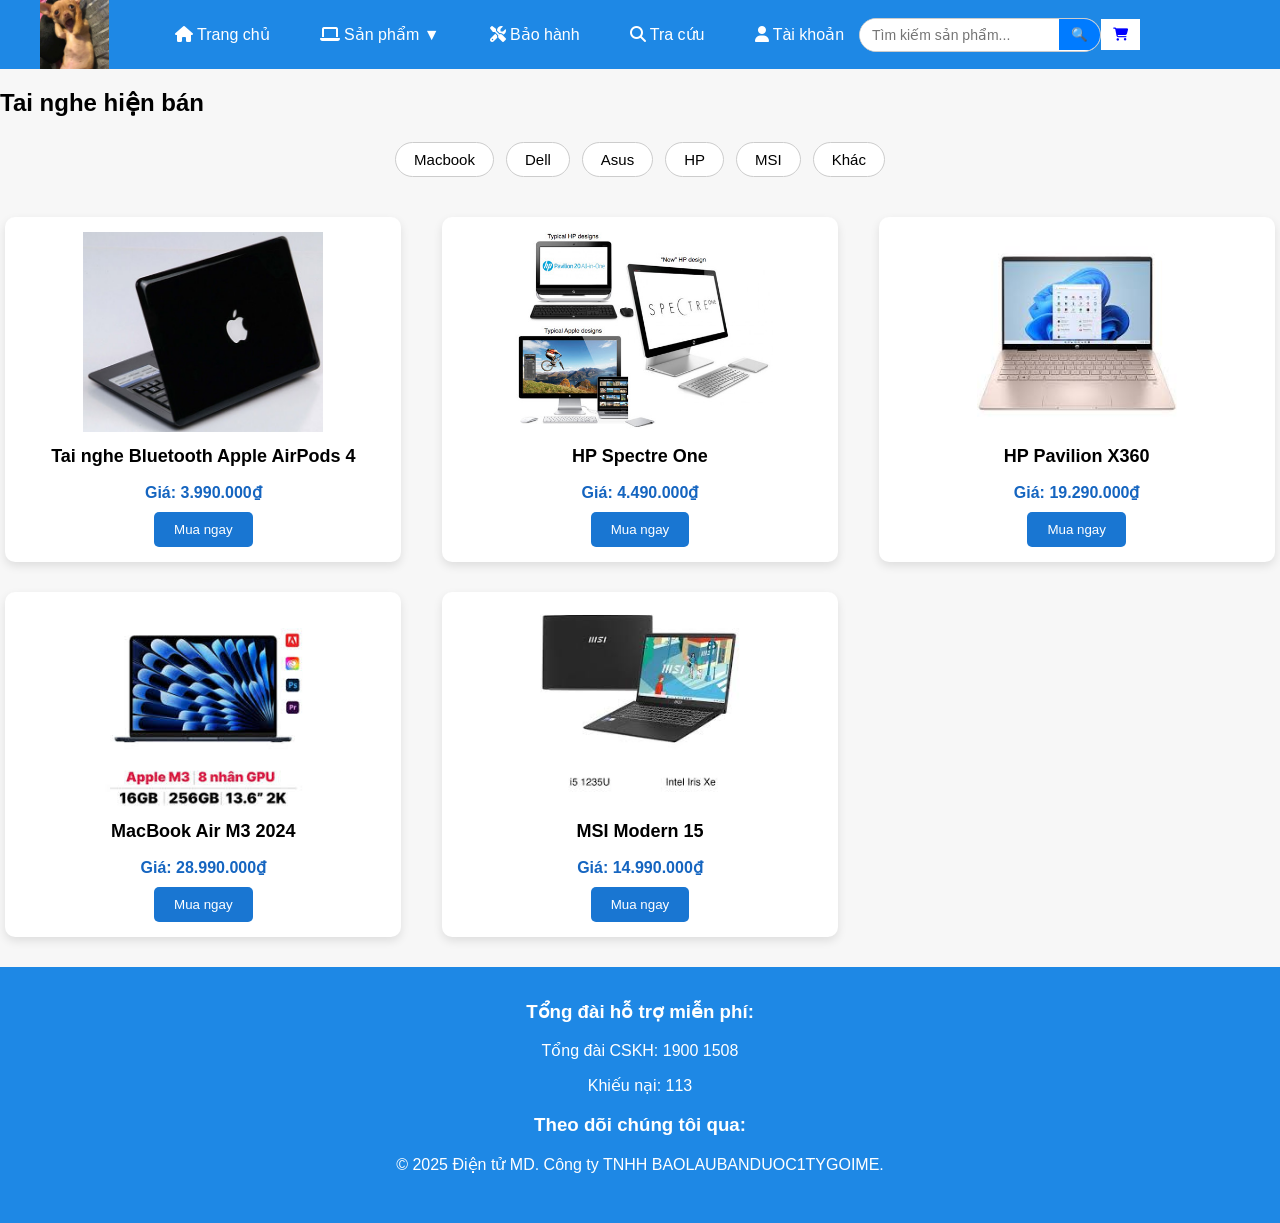
==== TaiNghe.html @ b0794e8e "Initial commit - upload DienTuMD website" ====
<!DOCTYPE html>
<html lang="en">
<head>
    <meta charset="UTF-8">
    <meta name="viewport" content="width=device-width, initial-scale=1.0">
    <link rel="icon" href="image\z7120951345012_4675adb70ff5cd40c921a8907bab4f9e.jpg" type="image/png">
    <link rel="stylesheet" href="https://cdnjs.cloudflare.com/ajax/libs/font-awesome/6.6.0/css/all.min.css">
    <link rel="stylesheet" href="css/Product.css">
    <title>Tai nghe | Điện tử MD</title>
</head>
<body>
    <header>
    <img src="image\z7120951345012_4675adb70ff5cd40c921a8907bab4f9e.jpg" alt="logo" class="logo">
    <nav>
      <ul class="menu">
        <li><a href="index.html"><i class="fa-solid fa-house"></i> Trang chủ</a></li>
        <li class="dropdown">
          <a href="#"><i class="fa-solid fa-laptop"></i> Sản phẩm ▼</a>
          <ul class="submenu">
            <li class="dropdown-sub">
              <a href="Laptop.html">💻 Laptop ▸</a>
              <ul class="submenu">
                <li><a href="#">Dell</a></li>
                <li><a href="#">Asus</a></li>
                <li><a href="#">HP</a></li>
                <li><a href="#">MSI</a></li>
                <li><a href="#">Lenovo</a></li>
              </ul>
            </li>
            <li class="dropdown-sub">
              <a href="DienThoai.html">📱 Điện thoại ▸</a>
              <ul class="submenu">
                <li><a href=""><i class="fa-brands fa-apple"></i> Iphone</a></li>
                <li><a href=""><i class="fa-brands fa-android"></i> Samsung</a></li>
                <li><a href="">Xiaomi</a></li>
                <li><a href="">Oppp</a></li>
                <li><a href="">Vivo</a></li>
              </ul>
            </li>
            <li><a href="Tablet.html">📟 Tablet</a></li>
            <li><a href="TaiNghe.html">🎧 Tai nghe</a></li>
            <li><a href="PhuKien.html">🔌 Phụ kiện</a></li>
          </ul>
        </li>
        <li><a href="#"><i class="fa-solid fa-tools"></i> Bảo hành</a></li>
        <li><a href="TraCuu.html"><i class="fa-solid fa-magnifying-glass"></i> Tra cứu</a></li>
        <li><a href=""><i class="fa-solid fa-user"></i> Tài khoản</a></li>
      </ul>
    </nav>
    <div></div>
    <div class="search-bar">
      <input type="text" placeholder="Tìm kiếm sản phẩm...">
      <button>🔍</button>
    </div>
    <div class="cart">
      <button id="cartButton"><i class="fa-solid fa-cart-shopping"></i></button>
    </div>
  </header>

  <main>
    <section class="products">
      <h2>Tai nghe hiện bán</h2>
      <div class="brand-filter">
          <button>Macbook</button>
          <button>Dell</button>
          <button>Asus</button>
          <button>HP</button>
          <button>MSI</button>
          <button>Khác</button>
      </div>
      <div class="product-list">
        <div class="product">
          <img src="image\teso-blackbook-air.jpg" alt="Teso Blackbook Air">
          <h3>Tai nghe Bluetooth Apple AirPods 4 </h3>
          <p class="price">Giá: 3.990.000₫</p>
          <button>Mua ngay</button>
        </div>

        <div class="product">
          <img src="image\hp-spectre-one.jpg" alt="HP Spectre One">
          <h3>HP Spectre One</h3>
          <p class="price">Giá: 4.490.000₫</p>
          <button>Mua ngay</button>
        </div>

        <div class="product">
          <img src="image\HP.jpg" alt="HP Pavilion X360">
          <h3>HP Pavilion X360</h3>
          <p class="price">Giá: 19.290.000₫</p>
          <button>Mua ngay</button>
        </div>

        <div class="product">
          <img src="image\Mac3.jpg" alt="MacBook Air M3">
          <h3>MacBook Air M3 2024</h3>
          <p class="price">Giá: 28.990.000₫</p>
          <button>Mua ngay</button>
        </div>

        <div class="product">
          <img src="image\MSI.jpg" alt="MSI Modern 15">
          <h3>MSI Modern 15</h3>
          <p class="price">Giá: 14.990.000₫</p>
          <button>Mua ngay</button>
        </div>
      </div>
    </section>
  </main>

  <footer>
    <h3>Tổng đài hỗ trợ miễn phí: </h3>
    <p>Tổng đài CSKH: 1900 1508</p>
    <p>Khiếu nại: 113</p>
    <h3>Theo dõi chúng tôi qua: </h3>
    <p>© 2025 Điện tử MD. Công ty TNHH BAOLAUBANDUOC1TYGOIME.</p><br>
  </footer>
</body>
</html>
---- css/Product.css ----
body {
  margin: 0;
  font-family: Arial, sans-serif;
  background: #f7f7f7;
  
}

header {
  background: #1e88e5;
  color: white;
  padding: 15px;
  display: flex;
  align-items: center;
  justify-content: center;
  position: relative;
}


.logo {
  position: absolute;
  left: 40px; 
  height: 69px; 
  width: auto; 
  object-fit: contain; 
  cursor: pointer;
}

.menu {
  list-style: none;
  padding: 0;
  margin: 0;
  display: flex;
  justify-content: center;
}

.menu li {
  position: relative;
}

.menu > li {
  margin-left: 20px;
}

.menu a {
  text-decoration: none;
  color: white;
  padding: 10px 15px;
  display: block;
}

.menu a:hover {
  background: #1565c0;
  border-radius: 5px;
}

.submenu {
  position: absolute;
  display: none;
  background: white;
  list-style: none;
  padding: 0;
  margin: 0;
  min-width: 160px;
  border: 1px solid #ccc;
  z-index: 10;
}

.submenu li a {
  color: #333;
}

.dropdown:hover > .submenu {
  display: block;
}

.dropdown-sub:hover > .submenu {
  display: block;
  left: 160px;
  top: 0;
}

.intro-section {
  display: flex;
  justify-content: center;
  align-items: flex-start;
  gap: 20px;
  padding: 30px 10%;
}

.category-sidebar {
  width: 220px;
  background-color: #f8f8f8;
  border-radius: 10px;
  box-shadow: 0 2px 8px rgba(0, 0, 0, 0.1);
  padding: 15px;
}

.category-sidebar h3 {
  text-align: center;
  background-color: #007bff;
  color: white;
  padding: 8px;
  border-radius: 6px;
  font-size: 16px;
  margin-bottom: 10px;
}

.category-sidebar ul {
  list-style: none;
  padding: 0;
  margin: 0;
}

.category-sidebar li {
  margin: 8px 0;
}

.category-sidebar a {
  text-decoration: none;
  color: #333;
  font-weight: 500;
  display: block;
  padding: 8px;
  border-radius: 5px;
  transition: background-color 0.3s, padding-left 0.3s;
}

.category-sidebar a:hover {
  background-color: #e0f0ff;
  padding-left: 12px;
}

.search-bar {
  display: flex;
  align-items: center;
  background: #fff;
  border-radius: 20px;
  overflow: hidden;
  border: 1px solid #ccc;
}

.search-bar input {
  border: none;
  outline: none;
  padding: 8px 12px;
  font-size: 14px;
}

.search-bar button {
  background: #007bff;
  color: white;
  border: none;
  padding: 8px 12px;
  cursor: pointer;
}

.search-bar button:hover {
  background: #0056b3;
}

.cart button {
  background: white;
  color: blue;
  border: none;
  padding: 8px 12px;
  cursor: pointer;
}

.cart button:hover {
  background: #0056b3;
}

.brand-filter {
  display: flex;
  flex-wrap: wrap;
  justify-content: center;
  gap: 12px;
  margin: 25px 0 40px;
}

.brand-filter button {
  background: #fff;
  border: 1px solid #ccc;
  border-radius: 25px;
  padding: 8px 18px;
  font-size: 15px;
  cursor: pointer;
  transition: all 0.3s ease;
}

.brand-filter button:hover {
  background: #007bff;
  color: #fff;
  border-color: #007bff;
  transform: scale(1.05);
}


.product-list {
  display: grid;
  grid-template-columns: repeat(3, 1fr); 
  gap: 30px;
  justify-items: center;
  margin-top: 30px;
}

.product {
  background: #fff;
  border-radius: 10px;
  box-shadow: 0 4px 10px rgba(0, 0, 0, 0.1);
  text-align: center;
  padding: 15px;
  width: 90%;
  transition: transform 0.3s ease;
}

.product:hover {
  transform: translateY(-5px);
}

.product img {
  width: 100%;
  height: 200px;
  object-fit: contain;
  border-radius: 10px;
}

.product h3 {
  margin: 10px 0;
  font-size: 18px;
}

.product .price {
  color: #1565c0;
  font-weight: bold;
  margin-bottom: 10px;
}

.product button {
  background: #1976d2;
  color: white;
  border: none;
  padding: 10px 20px;
  border-radius: 5px;
  cursor: pointer;
}

.product button:hover {
  background: #0d47a1;
}

footer {
  background: #1e88e5;
  color: white;
  text-align: center;
  padding: 15px 0;
  margin-top: 30px;
}
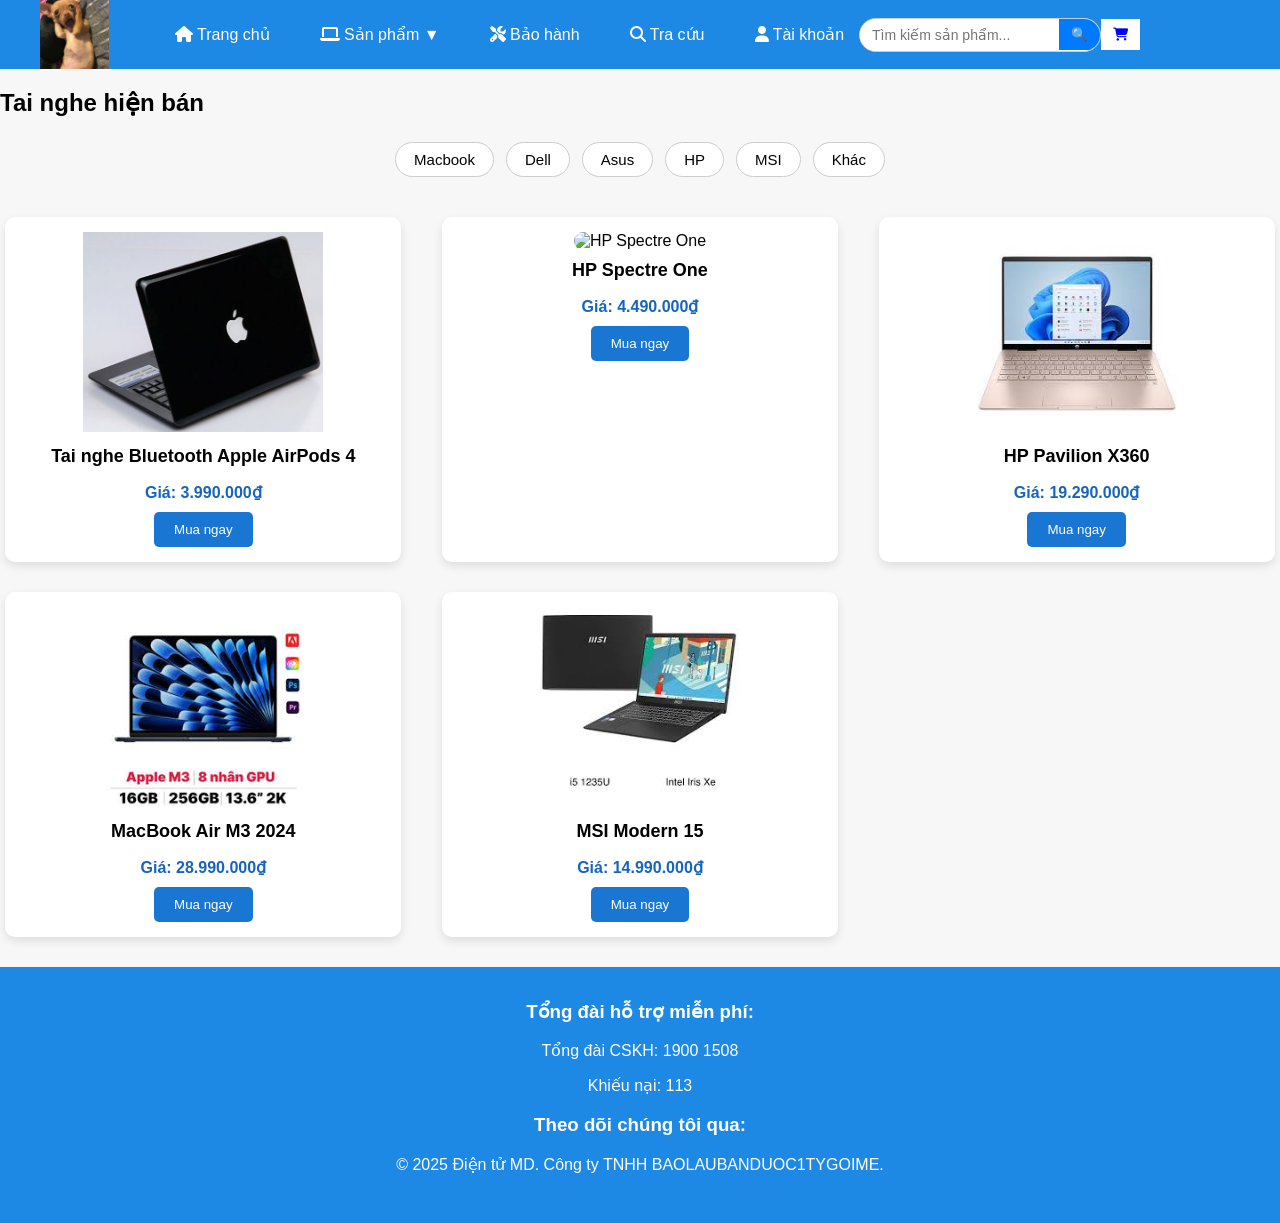
==== commit a330f69f: "1" ====
--- a/TaiNghe.html
+++ b/TaiNghe.html
@@ -77,7 +77,7 @@
         </div>
 
         <div class="product">
-          <img src="image\hp-spectre-one.jpg" alt="HP Spectre One">
+          <img src="" alt="HP Spectre One">
           <h3>HP Spectre One</h3>
           <p class="price">Giá: 4.490.000₫</p>
           <button>Mua ngay</button>
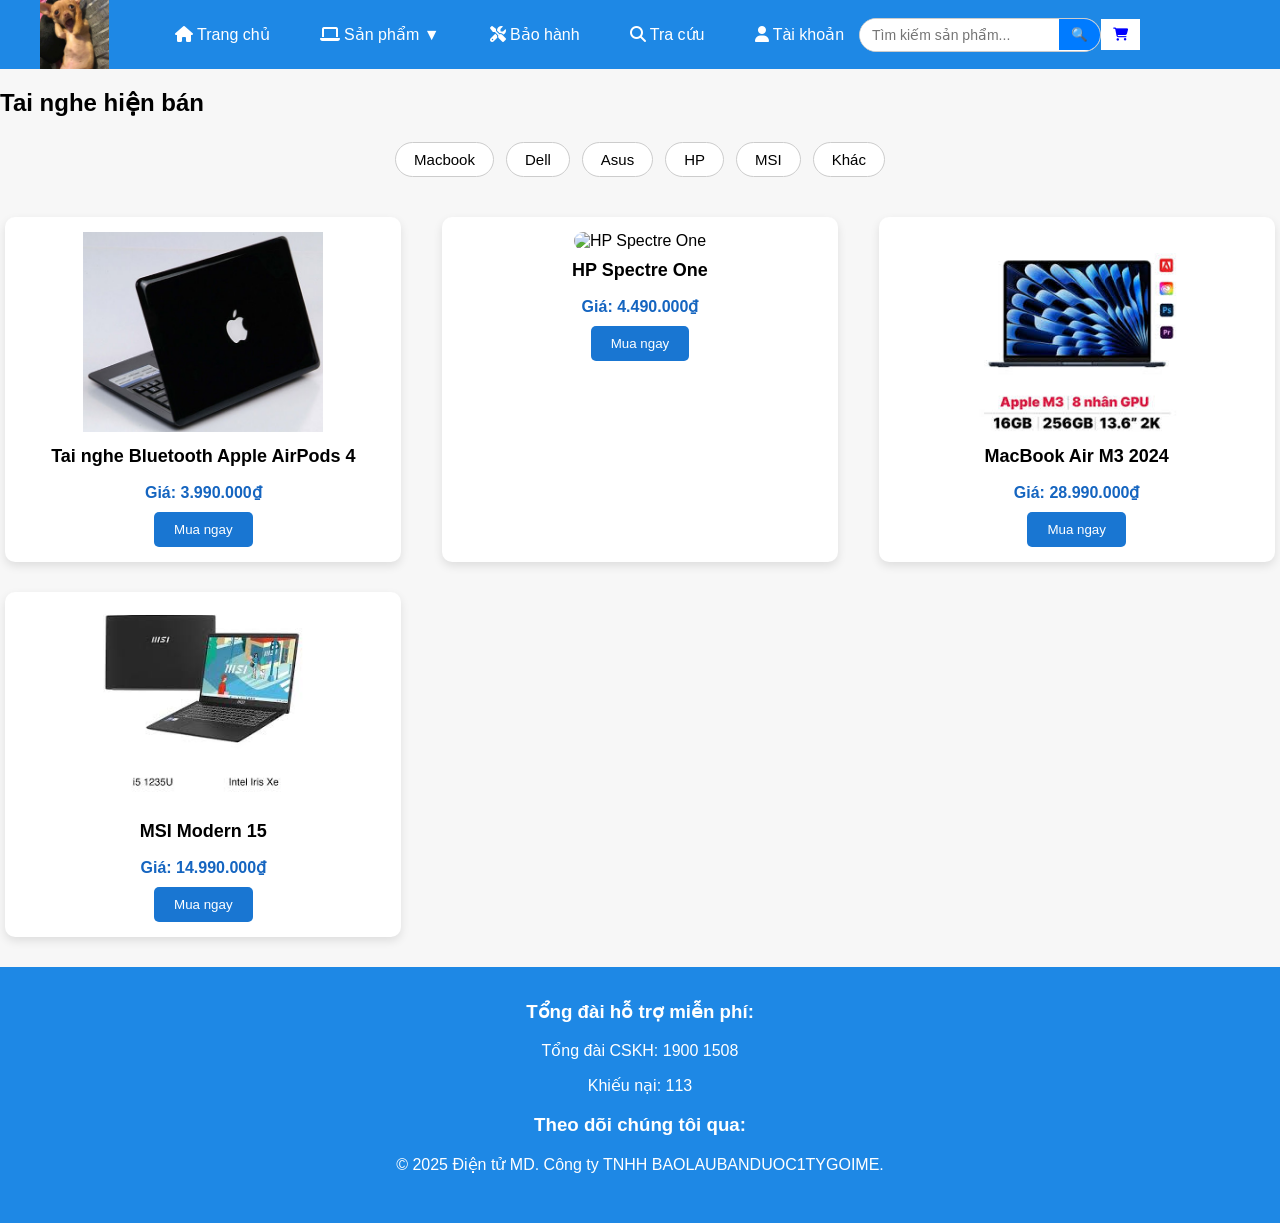
==== commit f263957d: "1" ====
--- a/TaiNghe.html
+++ b/TaiNghe.html
@@ -82,14 +82,6 @@
           <p class="price">Giá: 4.490.000₫</p>
           <button>Mua ngay</button>
         </div>
-
-        <div class="product">
-          <img src="image\HP.jpg" alt="HP Pavilion X360">
-          <h3>HP Pavilion X360</h3>
-          <p class="price">Giá: 19.290.000₫</p>
-          <button>Mua ngay</button>
-        </div>
-
         <div class="product">
           <img src="image\Mac3.jpg" alt="MacBook Air M3">
           <h3>MacBook Air M3 2024</h3>
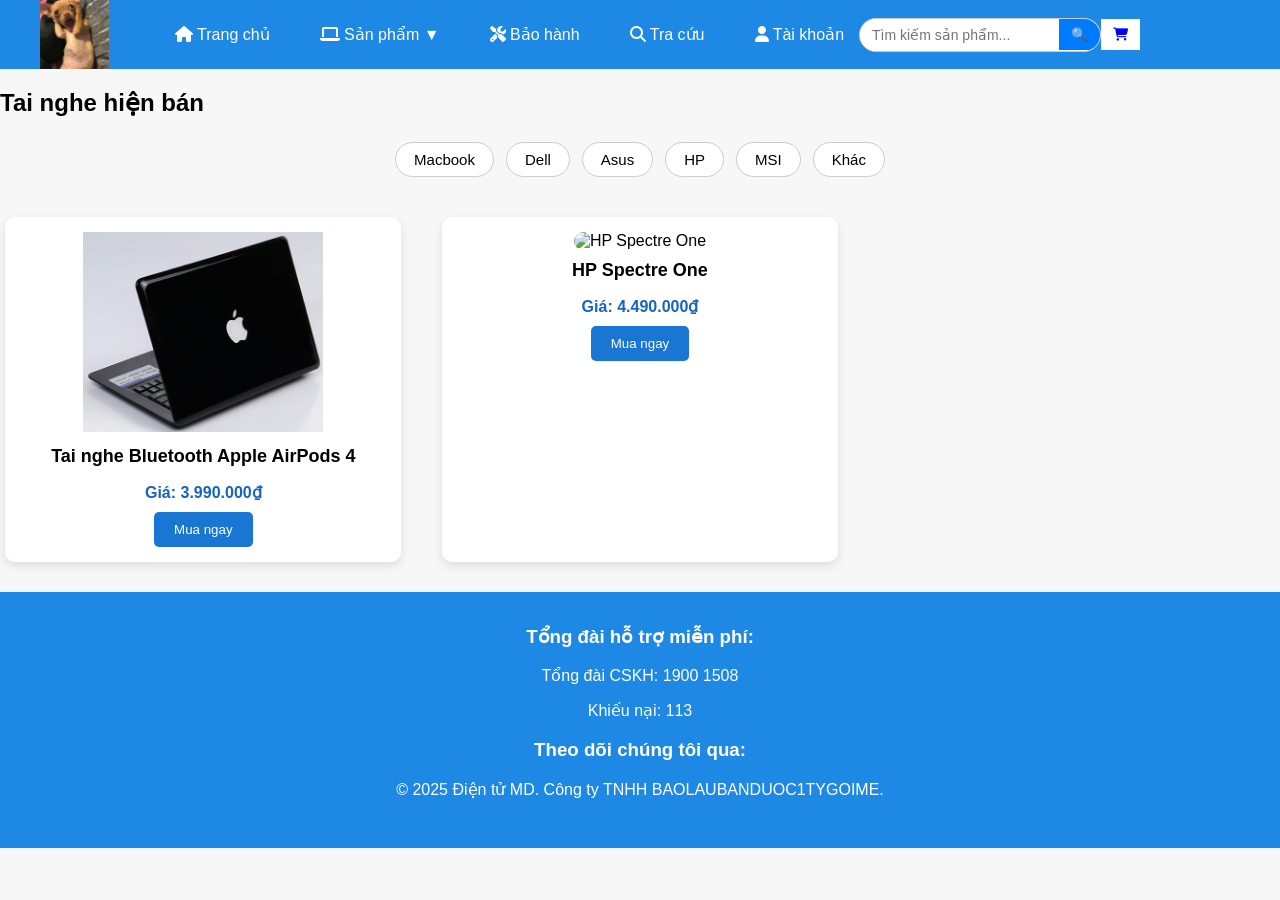
==== commit 3907eec0: "123" ====
--- a/TaiNghe.html
+++ b/TaiNghe.html
@@ -82,19 +82,7 @@
           <p class="price">Giá: 4.490.000₫</p>
           <button>Mua ngay</button>
         </div>
-        <div class="product">
-          <img src="image\Mac3.jpg" alt="MacBook Air M3">
-          <h3>MacBook Air M3 2024</h3>
-          <p class="price">Giá: 28.990.000₫</p>
-          <button>Mua ngay</button>
-        </div>
-
-        <div class="product">
-          <img src="image\MSI.jpg" alt="MSI Modern 15">
-          <h3>MSI Modern 15</h3>
-          <p class="price">Giá: 14.990.000₫</p>
-          <button>Mua ngay</button>
-        </div>
+        
       </div>
     </section>
   </main>
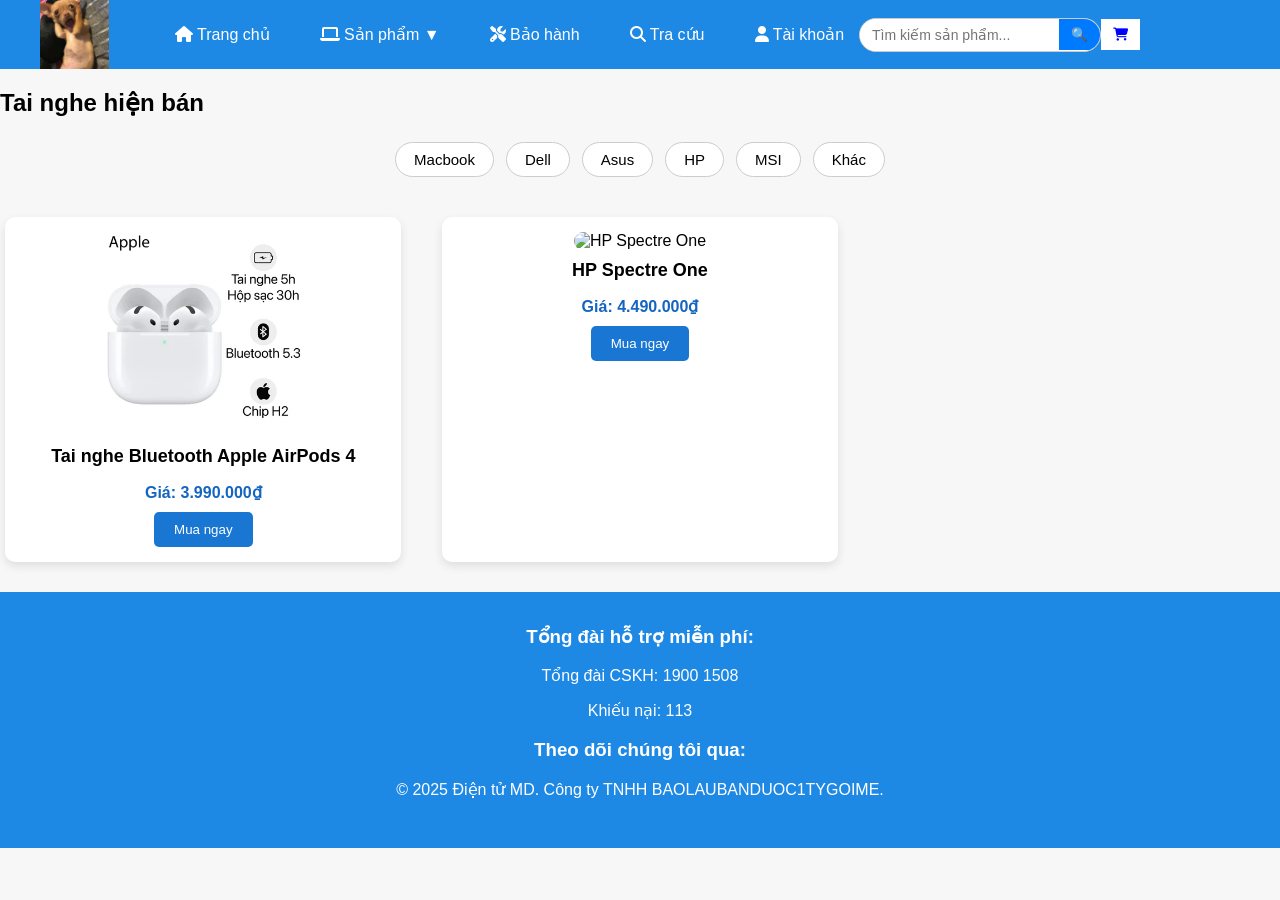
==== commit 5fbb8a9a: "123" ====
--- a/TaiNghe.html
+++ b/TaiNghe.html
@@ -70,7 +70,7 @@
       </div>
       <div class="product-list">
         <div class="product">
-          <img src="image\teso-blackbook-air.jpg" alt="Teso Blackbook Air">
+          <img src="image\apple-airpods-4-thumb.webp" alt="Teso Blackbook Air">
           <h3>Tai nghe Bluetooth Apple AirPods 4 </h3>
           <p class="price">Giá: 3.990.000₫</p>
           <button>Mua ngay</button>
@@ -82,7 +82,7 @@
           <p class="price">Giá: 4.490.000₫</p>
           <button>Mua ngay</button>
         </div>
-        
+
       </div>
     </section>
   </main>
